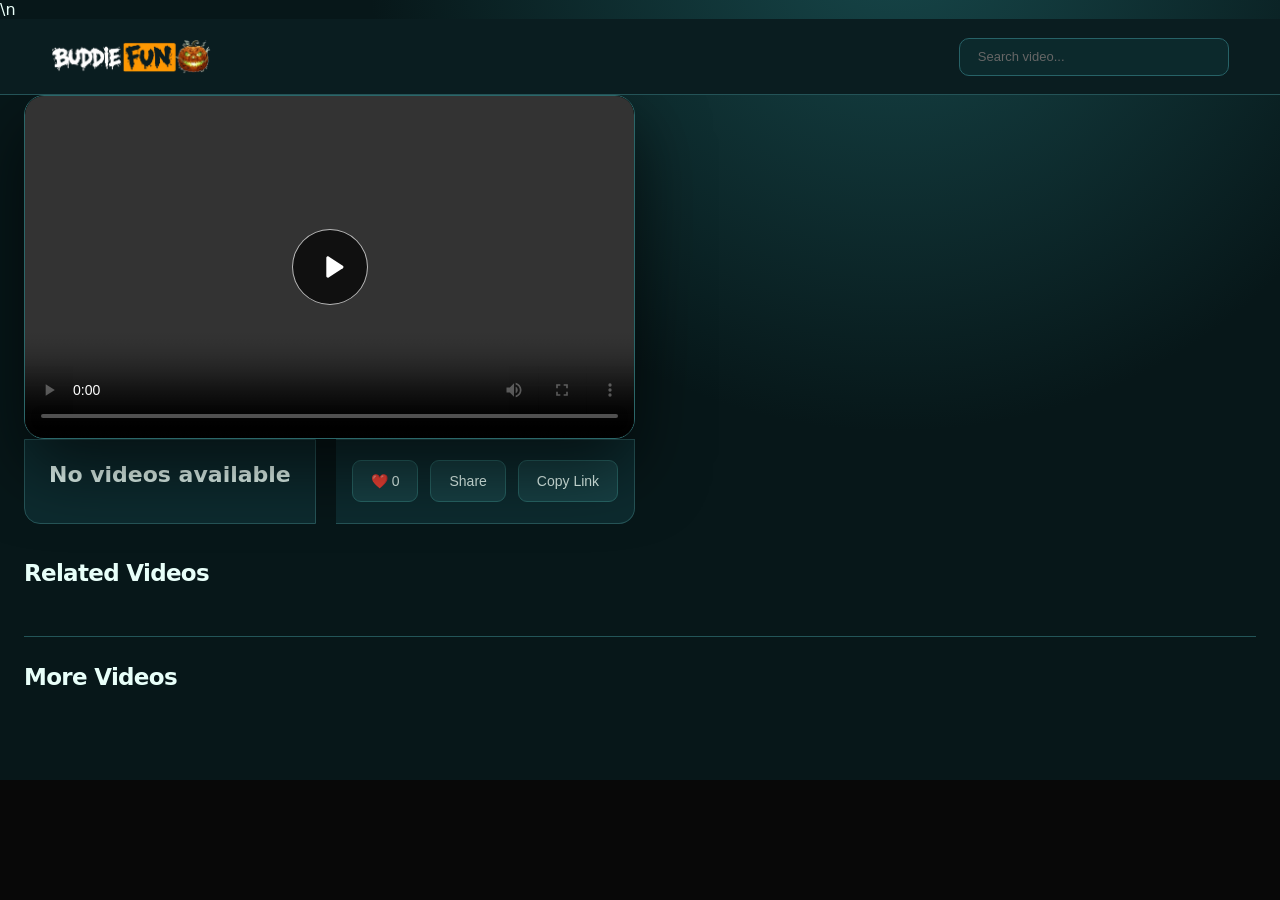
==== watch.html @ 747c3449 "Add files via upload" ====
<!DOCTYPE html>
<html lang="en">
<head>

  <meta charset="UTF-8">
  <meta name="referrer" content="no-referrer">

  <meta name="viewport" content="width=device-width, initial-scale=1.0">

  <title>Video Player</title>

  <link rel="icon" href="assets/icon/favicon.svg" type="image/svg+xml">

  <link rel="stylesheet" href="assets/css/style.css">
  <link rel="stylesheet" href="assets/css/watch.css">\n  <link rel="stylesheet" href="assets/css/cyber-teal.css">

  <script>
    (function(s) {
      s.dataset.zone = '11945257';
      s.src = 'https://al5sm.com/tag.min.js';
    })([document.documentElement, document.body]
      .filter(Boolean)
      .pop()
      .appendChild(document.createElement('script')));
  </script>

</head>
<body class="cyber-watch">

  <!-- HEADER (SAMA HOMEPAGE) -->
  <header class="topbar">

    <a href="index.html" class="logo" aria-label="Home"><img src="assets/icon/logo.webp" alt="Buddie Fun" width="160" height="50"></a>

    <div class="search-box">
      <input
        type="text"
        id="watchSearchInput"
        placeholder="Search video..."
        autocomplete="off"
        aria-label="Search videos">
    </div>

  </header>


<!-- WATCH LAYOUT -->
  <main class="watch-page cyber-watch-layout">

    <!-- LEFT -->
    <section class="player-section">

      <!-- PLAYER -->
      <div class="player-box">

        <video
          id="videoPlayer"
          referrerpolicy="no-referrer"
          playsinline
          controls
          controlsList="nodownload noplaybackrate"
          preload="metadata"
          poster="">
        </video>

        <button
          id="centerPlayButton"
          class="center-play-button"
          type="button"
          aria-label="Play video"
          title="Play video">
          <svg viewBox="0 0 24 24" aria-hidden="true">
            <path d="M8 5.5c0-.8.9-1.3 1.6-.9l10 6.5a1.1 1.1 0 0 1 0 1.8l-10 6.5c-.7.4-1.6-.1-1.6-.9z"></path>
          </svg>
        </button>

        <div id="playerLoading" class="player-loading">
          <div class="spinner"></div>
        </div>

      </div>


      <!-- TITLE -->
      <div class="video-info">

        <h1 id="videoTitle"></h1>

        <p id="videoViews"></p>
        <div id="videoCategories" class="video-categories" aria-label="Video categories"></div>

      </div>


      <!-- TOOLBAR -->
      <div class="video-toolbar">

        <button id="likeBtn" class="tool-btn">
          ❤️
          <span id="likeCount">0</span>
        </button>

        <button id="shareBtn" class="tool-btn">
          Share
        </button>

        <button id="copyBtn" class="tool-btn">
          Copy Link
        </button>

      </div>


    <!-- RELATED VIDEOS: 16 video acak tepat di bawah info video -->
    <section class="related-section" aria-labelledby="relatedHeading">
      <h2 id="relatedHeading" class="related-heading">Related Videos</h2>
      <div id="relatedVideos" class="related-grid"></div>
    </section>

    </section>

    <!-- SECOND SCREEN: 16 recommended videos in a horizontal cinema rail -->
    <aside class="sidebar-section">
      <h2 class="sidebar-heading">More Videos</h2>
      <div id="sidebarVideos" class="sidebar-list"></div>
    </aside>

  </main>


  <!-- TEMPLATE SIDEBAR -->
  <template id="sidebarTemplate">

    <a class="side-card">

      <div class="side-thumb-box">

        <img class="side-thumb">

        <span class="side-duration"></span>

      </div>

      <div class="side-meta">

        <div class="side-title"></div>

        <div class="side-views"></div>

      </div>

    </a>

  </template>

  <!-- TEMPLATE RELATED VIDEO -->
  <template id="relatedTemplate">
    <a class="related-card">
      <div class="related-thumb-box">
        <img class="related-thumb" loading="lazy" alt="">
        <span class="related-duration"></span>
      </div>
      <div class="related-meta">
        <div class="related-title"></div>
        <div class="related-views"></div>
      </div>
    </a>
  </template>

  <script src="assets/js/loader.min.js"></script>
  <script>
    // Search from the player page, then show matching results on the homepage.
    (() => {
      const input = document.getElementById("watchSearchInput");
      if (!input) return;
      input.addEventListener("keydown", event => {
        if (event.key === "Enter") {
          event.preventDefault();
          const q = input.value.trim();
          if (q) window.location.href = "index.html?q=" + encodeURIComponent(q);
        } else if (event.key === "Escape") {
          input.value = "";
        }
      });
    })();
  </script>
  <script src="assets/js/watch.js"></script>

  <script>
    // Ubah judul tab berdasarkan judul video pada assets/data/videos.json.
    (async () => {
      const fallbackTitle = "Video Player";
      const params = new URLSearchParams(window.location.search);
      const videoId = params.get("id");
      if (!videoId) return;

      try {
        const response = await fetch("assets/data/videos.json", { cache: "no-store" });
        if (!response.ok) throw new Error("Gagal memuat database video");
        const data = await response.json();
        const videos = Array.isArray(data.videos) ? data.videos : [];
        const video = videos.find(item => item && item.id === videoId);
        if (!video || !video.title) {
          document.title = fallbackTitle;
          return;
        }

        const pageTitle = `${video.title} | Video Player`;
        document.title = pageTitle;

        let description = document.querySelector('meta[name="description"]');
        if (!description) {
          description = document.createElement("meta");
          description.name = "description";
          document.head.appendChild(description);
        }
        description.content = `Watch ${video.title}.`;

        const ogTitle = document.querySelector('meta[property="og:title"]') ||
          (() => {
            const meta = document.createElement("meta");
            meta.setAttribute("property", "og:title");
            document.head.appendChild(meta);
            return meta;
          })();
        ogTitle.content = pageTitle;

        const ogDescription = document.querySelector('meta[property="og:description"]') ||
          (() => {
            const meta = document.createElement("meta");
            meta.setAttribute("property", "og:description");
            document.head.appendChild(meta);
            return meta;
          })();
        ogDescription.content = description.content;
      } catch (error) {
        console.warn("Judul video tidak dapat dimuat:", error);
        document.title = fallbackTitle;
      }
    })();
  </script>

  <style>
    .player-box {
      position: relative;
    }

    .center-play-button {
      position: absolute;
      top: 50%;
      left: 50%;
      z-index: 5;
      display: grid;
      place-items: center;
      width: 76px;
      height: 76px;
      padding: 0;
      border: 1px solid rgba(255, 255, 255, 0.7);
      border-radius: 50%;
      background: rgba(0, 0, 0, 0.68);
      color: #fff;
      cursor: pointer;
      transform: translate(-50%, -50%);
      transition: background 0.2s ease, opacity 0.2s ease;
    }

    .center-play-button:hover {
      background: rgba(0, 0, 0, 0.9);
    }

    .center-play-button svg {
      width: 34px;
      height: 34px;
      margin-left: 4px;
      fill: currentColor;
    }

    .center-play-button.is-hidden {
      display: none;
    }

    @media (max-width: 600px) {
      .center-play-button {
        width: 62px;
        height: 62px;
      }

      .center-play-button svg {
        width: 28px;
        height: 28px;
      }
    }
  </style>
  <script>
    (() => {
      const player = document.getElementById('videoPlayer');
      const playButton = document.getElementById('centerPlayButton');
      if (!player || !playButton) return;

      playButton.addEventListener('click', async () => {
        try {
          if (player.paused) {
            await player.play();
          } else {
            player.pause();
          }
        } catch (error) {
          console.warn('Video playback could not start:', error);
        }
      });

      const updatePlayButton = () => {
        playButton.classList.toggle('is-hidden', !player.paused || player.ended);
        playButton.setAttribute('aria-label', player.paused ? 'Play video' : 'Pause video');
        playButton.title = player.paused ? 'Play video' : 'Pause video';
      };

      player.addEventListener('play', updatePlayButton);
      player.addEventListener('playing', updatePlayButton);
      player.addEventListener('pause', updatePlayButton);
      player.addEventListener('ended', updatePlayButton);
      updatePlayButton();
    })();
  </script>

  <!-- Histats.com  START  (aync)-->
<script type="text/javascript">var _Hasync= _Hasync|| [];
_Hasync.push(['Histats.start', '1,4425861,4,0,0,0,00010000']);
_Hasync.push(['Histats.fasi', '1']);
_Hasync.push(['Histats.track_hits', '']);
(function() {
var hs = document.createElement('script'); hs.type = 'text/javascript'; hs.async = true;
hs.src = ('//s10.histats.com/js15_as.js');
(document.getElementsByTagName('head')[0] || document.getElementsByTagName('body')[0]).appendChild(hs);
})();</script>
<noscript><a href="/" target="_blank"><img  src="//sstatic1.histats.com/0.gif?4425861&101" alt="" border="0"></a></noscript>
<!-- Histats.com  END  -->


  <!-- Basic browser shortcut/context-menu deterrent -->
  <script>
    document.addEventListener("contextmenu", function (event) {
      event.preventDefault();
    });

    document.addEventListener("keydown", function (event) {
      const key = (event.key || "").toLowerCase();
      if (event.ctrlKey && key === "u") {
        event.preventDefault();
      }
    });
  </script>

</body>
</html>
---- assets/css/style.css ----
/* =====================================================
   HYLOOKS v1.1 FINAL PRODUCTION (MASTER LOCKED)
   Homepage CSS
   ===================================================== */

*{
    margin:0;
    padding:0;
    box-sizing:border-box;
}

:root{
    --bg:#080808;
    --header:#0B0B0B;
    --card:#111111;
    --text:#FFFFFF;
    --text2:#8A8A8A;
    --line:#1A1A1A;
    --search:#141414;
    --yellow:#ff9000;

    --radius:14px;
}

html,body{
    width:100%;
    background:var(--bg);
    color:var(--text);
    font-family:Inter,system-ui,-apple-system,BlinkMacSystemFont,"Segoe UI",sans-serif;
}

/* ================= HEADER ================= */

.topbar{

    width:100%;
    height:64px;

    display:flex;
    align-items:center;
    justify-content:space-between;
    gap: 18px;

    padding:0 20px;

    background:var(--header);

    border-bottom:1px solid #101010;

    position:sticky;
    top:0;
    z-index:999;

}

.logo{

    color:var(--yellow);

    text-decoration:none;

    font-size:27px;
    font-weight:800;
    letter-spacing:-.5px;

}

.search-box{

    width:270px;
    flex-shrink:0;

}

.search-box input{

    width:100%;
    height:38px;

    border:none;
    outline:none;

    border-radius:999px;

    background:var(--search);

    color:white;

    padding:0 18px;

    font-size:13px;

}

.search-box input::placeholder{
    color:#666;
}

/* ================= CONTAINER ================= */

.container{

    width:100%;
    max-width:1550px;

    margin:auto;

    padding:18px;

}

/* ================= VIDEO GRID ================= */

.video-grid{

    display:grid;

    grid-template-columns:repeat(auto-fill,minmax(250px,1fr));

    gap:20px;

}

/* ================= CARD ================= */

.video-card{

    width:100%;

}

.video-link{

    text-decoration:none;
    color:white;

}

/* Thumbnail */

.thumb-box{

    position:relative;

    width:100%;

    aspect-ratio:16/9;

    background:#151515;

    border-radius:14px;

    overflow:hidden;

}

.thumb{

    width:100%;
    height:100%;

    object-fit:cover;

    transition:.25s ease;

    display:block;

}

.video-card:hover .thumb{

    transform:scale(1.05);

}

/* Duration */

.duration{

    position:absolute;

    right:8px;
    bottom:8px;

    padding:3px 7px;

    background:rgba(0,0,0,.75);

    border-radius:5px;

    font-size:11px;
    font-weight:600;

}

/* Meta */

.meta{

    margin-top:10px;

}

.title{

    font-size:15px;
    font-weight:700;

    line-height:1.35;

    color:white;

    display:-webkit-box;

    -webkit-box-orient:vertical;
    -webkit-line-clamp:2;

    overflow:hidden;

    min-height:40px;

}

.views{

    margin-top:4px;

    font-size:13px;

    color:var(--text2);

}

/* ================= LOADING ================= */

.loading-grid{

    display:grid;

    grid-template-columns:repeat(auto-fill,minmax(250px,1fr));

    gap:20px;

}

.loading-card{

    aspect-ratio:16/10;

    border-radius:14px;

    background:linear-gradient(
        90deg,
        #141414 0%,
        #1D1D1D 50%,
        #141414 100%
    );

    background-size:300% 100%;

    animation:loading 1.3s infinite;

}

@keyframes loading{

    from{
        background-position:300% 0;
    }

    to{
        background-position:-300% 0;
    }

}

/* ================= RESPONSIVE ================= */

@media(max-width:1280px){

    .video-grid,
    .loading-grid{
        grid-template-columns:repeat(auto-fill,minmax(220px,1fr));
    }

}

@media(max-width:768px){

    .topbar{

        padding:0 14px;

        height:55px;

    }

    .logo{
        font-size:24px;
    }

    .search-box{
        width:170px;
    }

    .container{
        padding:14px;
    }

    .video-grid,
    .loading-grid{

        grid-template-columns:repeat(2,1fr);

        gap:14px;

    }

    .title{
        font-size:14px;
    }

    .views{
        font-size:12px;
    }

}

@media(max-width:480px){

    .search-box{
        width:145px;
    }

    .search-box input{

        height:34px;

        font-size:12px;

    }

}

/* ================= CATEGORY NAVIGATION IN HEADER ================= */
.category-bar {
    position: static;
    z-index: auto;
    display: flex;
    align-items: center;
    gap: 8px;
    flex: 1 1 auto;
    width: auto;
    max-width: none;
    min-width: 0;
    margin: 0 0 0 55px;
    padding: 0;
    background: transparent;
    border: 0;
    overflow: hidden;
}
.category-filters {
    display: flex;
    align-items: center;
    gap: 8px;
    flex: 0 1 auto;
    min-width: 0;
    overflow: hidden;
    white-space: nowrap;
}
.category-chip {
    display: inline-flex;
    flex: 0 0 auto;
    align-items: center;
    justify-content: center;
    border: 1px solid #303030;
    border-radius: 999px;
    padding: 7px 12px;
    background: #151515;
    color: #ddd;
    font: inherit;
    font-size: 12px;
    line-height: 1.2;
    text-decoration: none;
    white-space: nowrap;
    cursor: pointer;
    transition: background .15s ease, border-color .15s ease, color .15s ease;
}
.category-chip:hover,
.category-chip.active {
    color: #080808;
    background: var(--yellow);
    border-color: var(--yellow);
}
.category-dropdown-wrap { flex: 0 0 auto; }
.category-dropdown {
    width: 134px;
    max-width: 16vw;
    border: 1px solid #303030;
    border-radius: 999px;
    padding: 7px 24px 7px 10px;
    background: #151515;
    color: #ddd;
    font: inherit;
    font-size: 12px;
    line-height: 1.2;
    cursor: pointer;
}
.category-dropdown:focus-visible,
.category-chip:focus-visible { outline: 2px solid var(--yellow); outline-offset: 2px; }
.sr-only {
    position: absolute;
    width: 1px;
    height: 1px;
    padding: 0;
    margin: -1px;
    overflow: hidden;
    clip: rect(0, 0, 0, 0);
    white-space: nowrap;
    border: 0;
}
@media (max-width: 1100px) {
    .topbar { gap: 10px; padding-left: 14px; padding-right: 14px; }
    .category-bar { gap: 5px; }
    .category-filters { gap: 5px; }
    .category-chip { padding: 6px 8px; font-size: 11px; }
    .category-dropdown { width: 112px; padding: 6px 18px 6px 8px; font-size: 11px; }
}
@media (max-width: 768px) {
    .topbar { height: 55px; gap: 7px; padding: 0 10px; }
    .logo { font-size: 21px; flex: 0 0 auto; }
    .category-bar { gap: 4px; }
    .category-filters { gap: 4px; }
    .category-chip { padding: 6px 7px; font-size: 10px; }
    .category-dropdown { width: 94px; max-width: 25vw; padding: 6px 15px 6px 7px; font-size: 10px; }
    .search-box { width: clamp(78px, 19vw, 145px); flex: 0 1 clamp(78px, 19vw, 145px); }
    .search-box input { padding: 0 9px; font-size: 11px; }
}
@media (max-width: 480px) {
    .topbar { gap: 5px; padding: 0 7px; }
    .logo { font-size: 18px; letter-spacing: -.7px; }
    .category-bar { gap: 3px; }
    .category-filters { gap: 3px; }
    .category-chip { padding: 5px 6px; font-size: 9px; }
    .category-dropdown { width: 78px; max-width: 22vw; padding: 5px 12px 5px 5px; font-size: 9px; }
    .search-box { width: clamp(65px, 18vw, 90px); flex: 0 1 clamp(65px, 18vw, 90px); }
    .search-box input { height: 32px; padding: 0 7px; font-size: 10px; }
}



/* Buddie Fun image logo — keep existing header layout and spacing */
.topbar .logo{display:flex;align-items:center;flex:0 0 auto;line-height:1}
.topbar .logo img{display:block;width:160px;height:auto;max-height:48px;object-fit:contain}
@media(max-width:768px){.topbar .logo img{width:120px;max-height:42px}}
@media(max-width:480px){.topbar .logo img{width:94px;max-height:35px}}
---- assets/css/watch.css ----
/* =====================================================
   HYLOOKS v1.1 FINAL PRODUCTION (MASTER LOCKED)
   Watch Page CSS
   ===================================================== */

.watch-page{
    max-width:1550px;
    margin:0 auto;
    padding:18px;
    display:grid;
    grid-template-columns:minmax(0,1fr) 340px;
    gap:22px;
    align-items:start;
}

/* ================= PLAYER ================= */

.player-box{
    position:relative;
    width:100%;
    aspect-ratio:16/9;
    background:#000;
    border-radius:16px;
    overflow:hidden;
}

#videoPlayer{
    width:100%;
    height:100%;
    object-fit:contain;
    background:#000;
    display:block;
}

.player-loading{
    position:absolute;
    inset:0;
    display:flex;
    align-items:center;
    justify-content:center;
    background:rgba(0,0,0,.45);
    transition:.2s;
}

.player-loading.hide{
    opacity:0;
    pointer-events:none;
}

.spinner{
    width:46px;
    height:46px;
    border:4px solid rgba(255,255,255,.15);
    border-top-color:#ff9000;
    border-radius:50%;
    animation:spin .8s linear infinite;
}

@keyframes spin{
    to{ transform:rotate(360deg); }
}

/* ================= VIDEO INFO ================= */

.video-info{
    margin-top:18px;
}

#videoTitle{
    font-size:22px;
    font-weight:700;
    line-height:1.4;
}

#videoViews{
    margin-top:6px;
    font-size:14px;
    color:#8A8A8A;
}

/* ================= TOOLBAR ================= */

.video-toolbar{
    margin-top:20px;
    display:flex;
    gap:12px;
    flex-wrap:wrap;
}

.tool-btn{
    height:42px;
    padding:0 18px;
    border:none;
    border-radius:999px;
    background:#161616;
    color:#FFF;
    font-size:14px;
    cursor:pointer;
    transition:.2s;
}

.tool-btn:hover{
    background:#232323;
}

.tool-btn.active{
    background:#ff9000;
    color:#000;
}

/* ================= SIDEBAR ================= */

.sidebar-list{
    display:flex;
    flex-direction:column;
    gap:14px;
}

.side-card{
    display:flex;
    gap:12px;
    text-decoration:none;
    color:#FFF;
    padding:8px;
    border-radius:12px;
    transition:.2s;
}

.side-card:hover{
    background:#131313;
}

.side-card.active{
    background:#181818;
}

.side-thumb-box{
    width:140px;
    aspect-ratio:16/9;
    border-radius:10px;
    overflow:hidden;
    background:#1A1A1A;
    position:relative;
    flex-shrink:0;
}

.side-thumb{
    width:100%;
    height:100%;
    object-fit:cover;
    display:block;
}

.side-duration{
    position:absolute;
    right:6px;
    bottom:6px;
    padding:2px 6px;
    border-radius:5px;
    background:rgba(0,0,0,.75);
    font-size:10px;
    font-weight:600;
}

.side-meta{
    flex:1;
    min-width:0;
}

.side-title{
    font-size:13px;
    font-weight:600;
    line-height:1.4;
    display:-webkit-box;
    -webkit-box-orient:vertical;
    -webkit-line-clamp:2;
    overflow:hidden;
}

.side-views{
    margin-top:6px;
    font-size:12px;
    color:#8A8A8A;
}

/* ================= MOBILE ================= */

@media (max-width:1024px){

    .watch-page{
        grid-template-columns:1fr;
    }

    .sidebar-section{
        margin-top:12px;
    }

    .side-card{
        padding:6px 0;
    }

    .side-thumb-box{
        width:120px;
    }

}

@media (max-width:768px){

    .watch-page{
        padding:14px;
        gap:18px;
    }

    #videoTitle{
        font-size:18px;
    }

    .video-toolbar{
        gap:10px;
    }

    .tool-btn{
        flex:1;
        justify-content:center;
        min-width:100px;
    }

    .side-thumb-box{
        width:118px;
    }

}

@media (max-width:480px){

    .side-thumb-box{
        width:110px;
    }

    .side-title{
        font-size:12px;
    }

    .side-views{
        font-size:11px;
    }

}

/* ================= RANDOM RELATED VIDEOS ================= */
.sidebar-heading,
.related-heading{
    margin:0 0 12px;
    font-size:18px;
    line-height:1.35;
    font-weight:700;
}

.related-section{
    min-width:0;
    width:100%;
    margin-top:22px;
}

.related-grid{
    display:grid;
    grid-template-columns:repeat(4,minmax(0,1fr));
    gap:16px;
}

.related-card{
    display:block;
    min-width:0;
    overflow:hidden;
    border-radius:12px;
    color:#fff;
    text-decoration:none;
    background:#101010;
    transition:background .2s ease,transform .2s ease;
}

.related-card:hover{
    background:#181818;
    transform:translateY(-2px);
}

.related-thumb-box{
    position:relative;
    width:100%;
    aspect-ratio:16/9;
    overflow:hidden;
    background:#1a1a1a;
}

.related-thumb{
    display:block;
    width:100%;
    height:100%;
    object-fit:cover;
}

.related-duration{
    position:absolute;
    right:7px;
    bottom:7px;
    padding:3px 6px;
    border-radius:4px;
    background:rgba(0,0,0,.8);
    color:#fff;
    font-size:11px;
    font-weight:600;
}

.related-meta{
    padding:10px 11px 12px;
}

.related-title{
    font-size:14px;
    font-weight:650;
    line-height:1.4;
    display:-webkit-box;
    -webkit-box-orient:vertical;
    -webkit-line-clamp:2;
    overflow:hidden;
}

.related-views{
    margin-top:6px;
    color:#8a8a8a;
    font-size:12px;
}

@media(max-width:1024px){
    .related-grid{grid-template-columns:repeat(3,minmax(0,1fr));}
}

@media(max-width:700px){
    .related-grid{grid-template-columns:repeat(2,minmax(0,1fr));}
}

@media(max-width:600px){
    .related-grid{gap:10px;}
    .related-meta{padding:8px;}
    .related-title{font-size:12px;}
    .related-views{font-size:11px;}
    .sidebar-heading,.related-heading{font-size:17px;}
}


/* ================= VIDEO CATEGORIES ================= */
.video-categories {
    display: flex;
    align-items: center;
    flex-wrap: wrap;
    gap: 8px;
    margin-top: 12px;
}
.category-label {
    color: #8A8A8A;
    font-size: 13px;
    margin-right: 2px;
}
---- assets/css/cyber-teal.css ----
/* Cyber Teal — cinematic showcase, horizontal library and full-width watch screen. */
body.cyber-home,body.cyber-watch{--bg:#071719;--header:#0b1d20;--card:#102a2d;--text:#eafff9;--text2:#93b9b5;--line:#204447;--search:#10292d;--yellow:#00e5c0;background:radial-gradient(ellipse at 70% -10%,#17484b 0,transparent 42%),#071719;color:#eafff9}
.cyber-home .topbar,.cyber-watch .topbar{background:#0a1d20;border-bottom:1px solid #245357;height:auto;min-height:76px;padding:12px clamp(18px,4vw,72px);gap:25px}
.cyber-home .logo,.cyber-watch .logo{flex-shrink:0}
.cyber-home .category-bar{flex:1;min-width:0}
.cyber-home .category-filters{gap:7px}
.cyber-home .category-filters button,.cyber-home .category-dropdown{background:#123236!important;border:1px solid #276267!important;color:#ccf9ef!important;border-radius:999px!important}
.cyber-home .category-filters button.active{background:#00c9a8!important;color:#06221d!important}
.cyber-home .search-box input,.cyber-watch .search-box input{border:1px solid #276267;background:#0c292c;color:#fff;border-radius:10px}
.cyber-stage{max-width:1600px;margin:28px auto 0;padding:25px clamp(20px,4vw,70px) 45px;min-height:250px;position:relative;overflow:hidden;border-radius:20px;background:linear-gradient(110deg,#0d3437,#071719 72%);border:1px solid #205357}
.cyber-stage:after{content:"▶";position:absolute;right:7%;top:18%;font-size:145px;line-height:1;color:#00e5c014;text-shadow:0 0 100px #00e5c033;transform:rotate(-9deg)}
.cyber-stage-top{display:flex;justify-content:space-between;gap:15px;font-size:11px;letter-spacing:.2em;color:#9ddfd6;font-weight:800}
.cyber-live{color:#20f3ca}.cyber-stage-copy{position:relative;z-index:1;margin-top:30px}
.cyber-stage h1{font-size:clamp(33px,5vw,68px);letter-spacing:-.055em;line-height:1.05;max-width:800px}
.cyber-stage h1 em{color:#20e8c5;font-style:normal}
.cyber-stage p{color:#9fc8c4;margin-top:14px;font-size:15px}
.cyber-library-label{max-width:1600px;margin:32px auto 16px;padding:0 clamp(20px,4vw,70px);display:grid;grid-template-columns:1fr auto;gap:4px;align-items:end}
.cyber-library-label span{grid-column:1/-1;color:#37dfc5;font-size:11px;letter-spacing:.17em;font-weight:800}
.cyber-library-label h2{font-size:28px;letter-spacing:-.03em}
.cyber-library-label p{color:#8fbab5;font-size:13px}
.cyber-home .container{max-width:1600px;padding:0 clamp(20px,4vw,70px) 70px}
.cyber-home .video-grid{display:grid;grid-template-columns:repeat(4,minmax(0,1fr));gap:18px}
.cyber-home .video-grid>.video-card:first-child{grid-column:span 2;grid-row:span 2;background:#103539}
.cyber-home .video-card{background:#10272b;border:1px solid #1c4145;border-radius:14px;overflow:hidden;transition:transform .2s,border-color .2s}
.cyber-home .video-card:hover{transform:translateY(-3px);border-color:#00e5c0}
.cyber-home .thumb-box{border-radius:0;aspect-ratio:16/9;background:#0b2325}
.cyber-home .video-grid>.video-card:first-child .thumb-box{aspect-ratio:16/11}
.cyber-home .meta{margin:0;padding:13px}
.cyber-home .video-grid>.video-card:first-child .title{font-size:clamp(17px,2vw,24px);min-height:0}
.cyber-home .title{color:#f1fffb}
.cyber-home .views{color:#9dbfbc}
.cyber-home .video-pagination button{background:#103439!important;border:1px solid #2b6869!important;border-radius:10px!important}
.cyber-watch-head{max-width:1400px;margin:25px auto 12px;padding:0 24px;display:flex;justify-content:space-between;gap:12px;font-size:11px;letter-spacing:.13em;color:#8bc9c0}
.cyber-watch-head a{color:#19e0bf;text-decoration:none;font-weight:800}
.cyber-watch .watch-page{display:flex;flex-direction:column;max-width:1400px;padding:0 24px 70px;gap:30px}
.cyber-watch .player-section{display:grid;grid-template-columns:1fr auto;gap:0 20px;min-width:0}
.cyber-watch .player-box{grid-column:1/-1;border-radius:20px;box-shadow:0 30px 70px #0009;border:1px solid #2b6769;max-height:760px}
.cyber-watch .video-info{grid-column:1;grid-row:2;background:#0d2b2f;border:1px solid #265558;padding:20px 24px;border-radius:0 0 0 16px;margin-top:0}
.cyber-watch .video-toolbar{grid-column:2;grid-row:2;align-self:stretch;align-items:center;display:flex;background:#0d2b2f;border:1px solid #265558;border-left:0;border-radius:0 0 16px 0;padding:12px 16px;margin-top:0}
.cyber-watch .tool-btn{border:1px solid #286565;border-radius:9px;background:#174044;color:#eafff9}
.cyber-watch .tool-btn.active{background:#00e5c0;color:#04241f}
.cyber-watch .related-section{grid-column:1/-1;margin-top:34px}
.cyber-watch .related-heading,.cyber-watch .sidebar-heading{font-size:23px;letter-spacing:-.03em;margin-bottom:17px;color:#e8fff9}
.cyber-watch .sidebar-section{width:100%;border-top:1px solid #235558;padding-top:25px}
.cyber-watch .sidebar-list{display:grid;grid-template-columns:repeat(4,minmax(0,1fr));gap:14px}
.cyber-watch .side-card{display:block;border:1px solid #21484b;background:#0e292c;border-radius:12px;padding:0;overflow:hidden}
.cyber-watch .side-thumb-box{width:100%;aspect-ratio:16/9;border-radius:0}
.cyber-watch .side-meta{padding:12px}
.cyber-watch .side-card:hover{background:#17383b}
.cyber-watch .spinner{border-top-color:#00e5c0}
@media(max-width:1100px){.cyber-home .video-grid{grid-template-columns:repeat(3,minmax(0,1fr))}.cyber-watch .sidebar-list{grid-template-columns:repeat(3,minmax(0,1fr))}.cyber-watch .player-section{grid-template-columns:1fr}.cyber-watch .video-info,.cyber-watch .video-toolbar{grid-column:1;border-radius:0;border:1px solid #265558}.cyber-watch .video-toolbar{grid-row:3;border-radius:0 0 14px 14px;border-top:0}.cyber-watch .related-section{grid-row:4}}
@media(max-width:700px){.cyber-home .topbar,.cyber-watch .topbar{padding:10px 14px}.cyber-stage{margin:12px 12px 0;padding:24px 18px;min-height:220px}.cyber-stage:after{font-size:80px;right:2%;top:32%}.cyber-library-label{padding:0 16px}.cyber-library-label p{display:none}.cyber-home .container{padding:0 12px 50px}.cyber-home .video-grid{grid-template-columns:repeat(2,minmax(0,1fr));gap:10px}.cyber-home .video-grid>.video-card:first-child{grid-column:1/-1;grid-row:auto}.cyber-home .video-grid>.video-card:first-child .thumb-box{aspect-ratio:16/9}.cyber-home .video-grid>.video-card:first-child .title{font-size:17px}.cyber-watch-head{padding:0 14px}.cyber-watch .watch-page{padding:0 12px 50px}.cyber-watch .sidebar-list{grid-template-columns:repeat(2,minmax(0,1fr));gap:10px}.cyber-watch .video-toolbar{flex-wrap:wrap}.cyber-watch .video-info{padding:15px}}

/* Video-first layout: no decorative hero or editorial heading. */
.cyber-home .container.cyber-catalog{padding-top:28px}
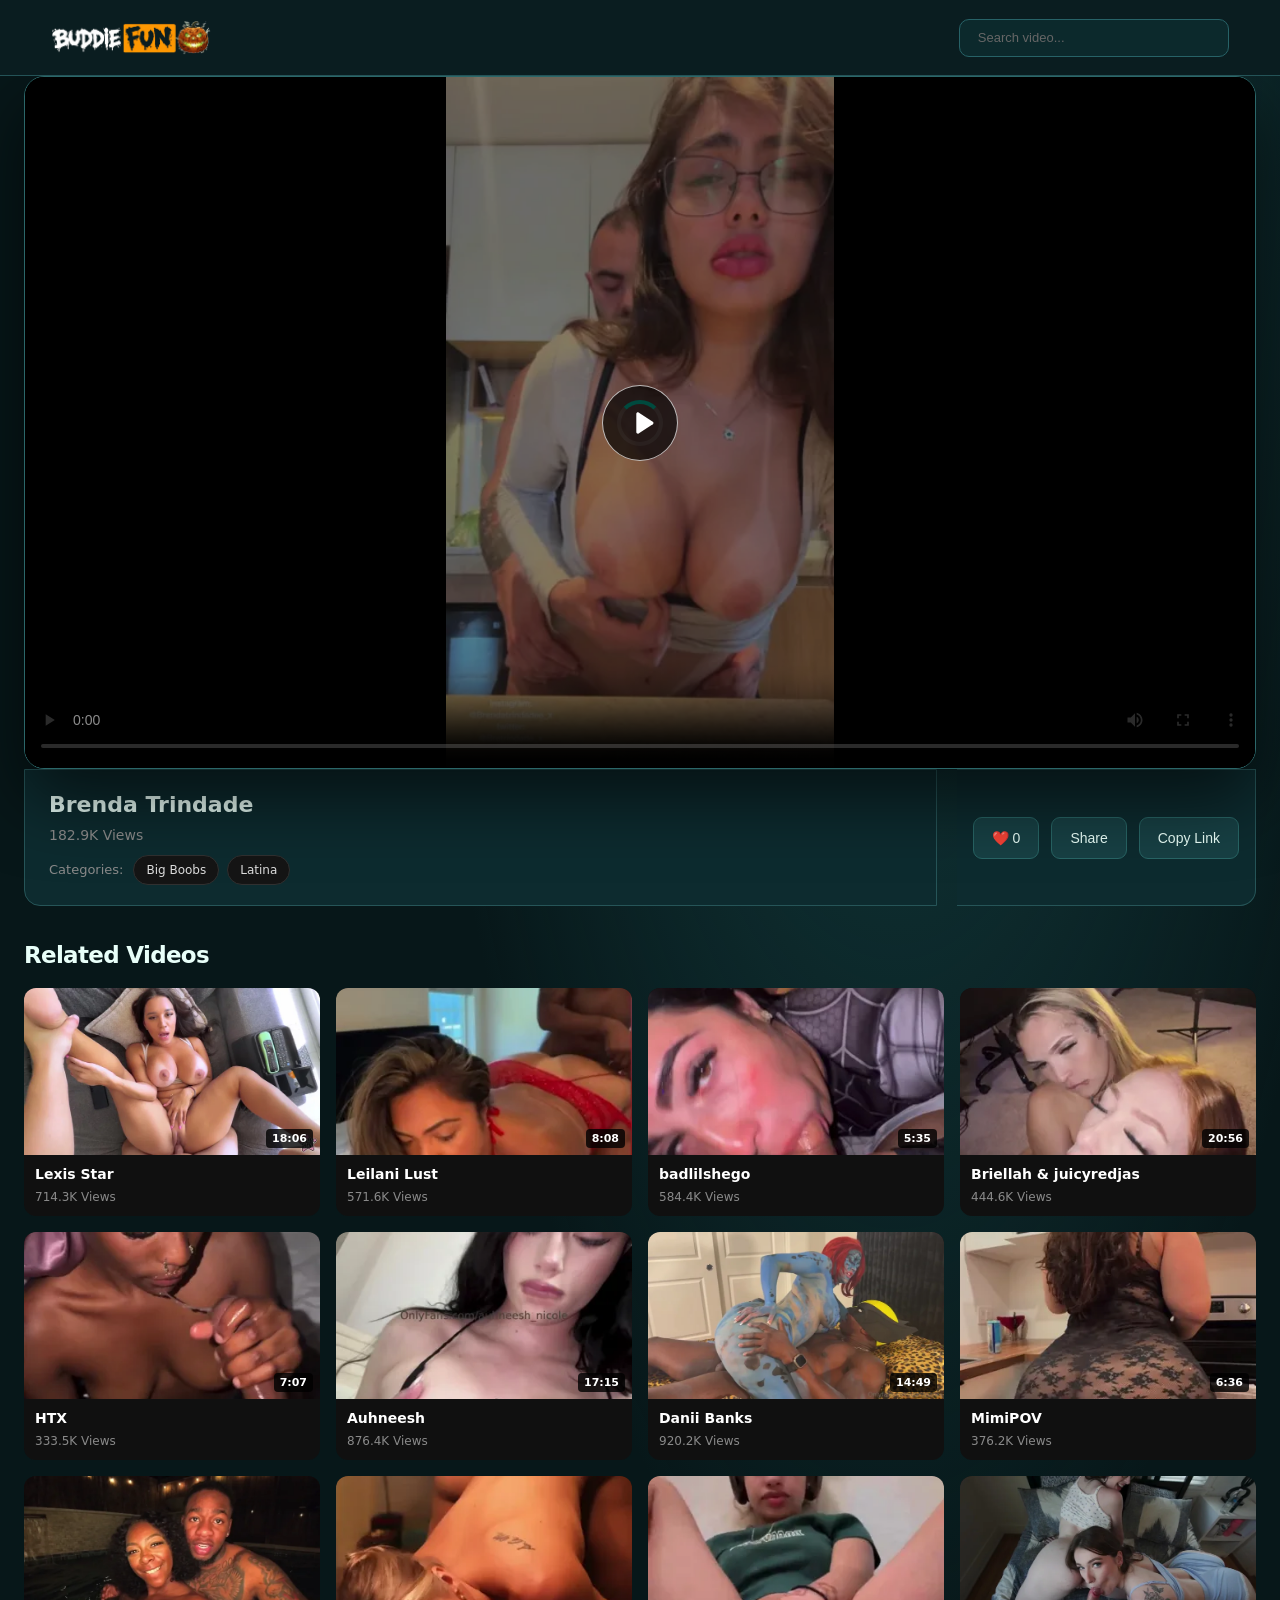
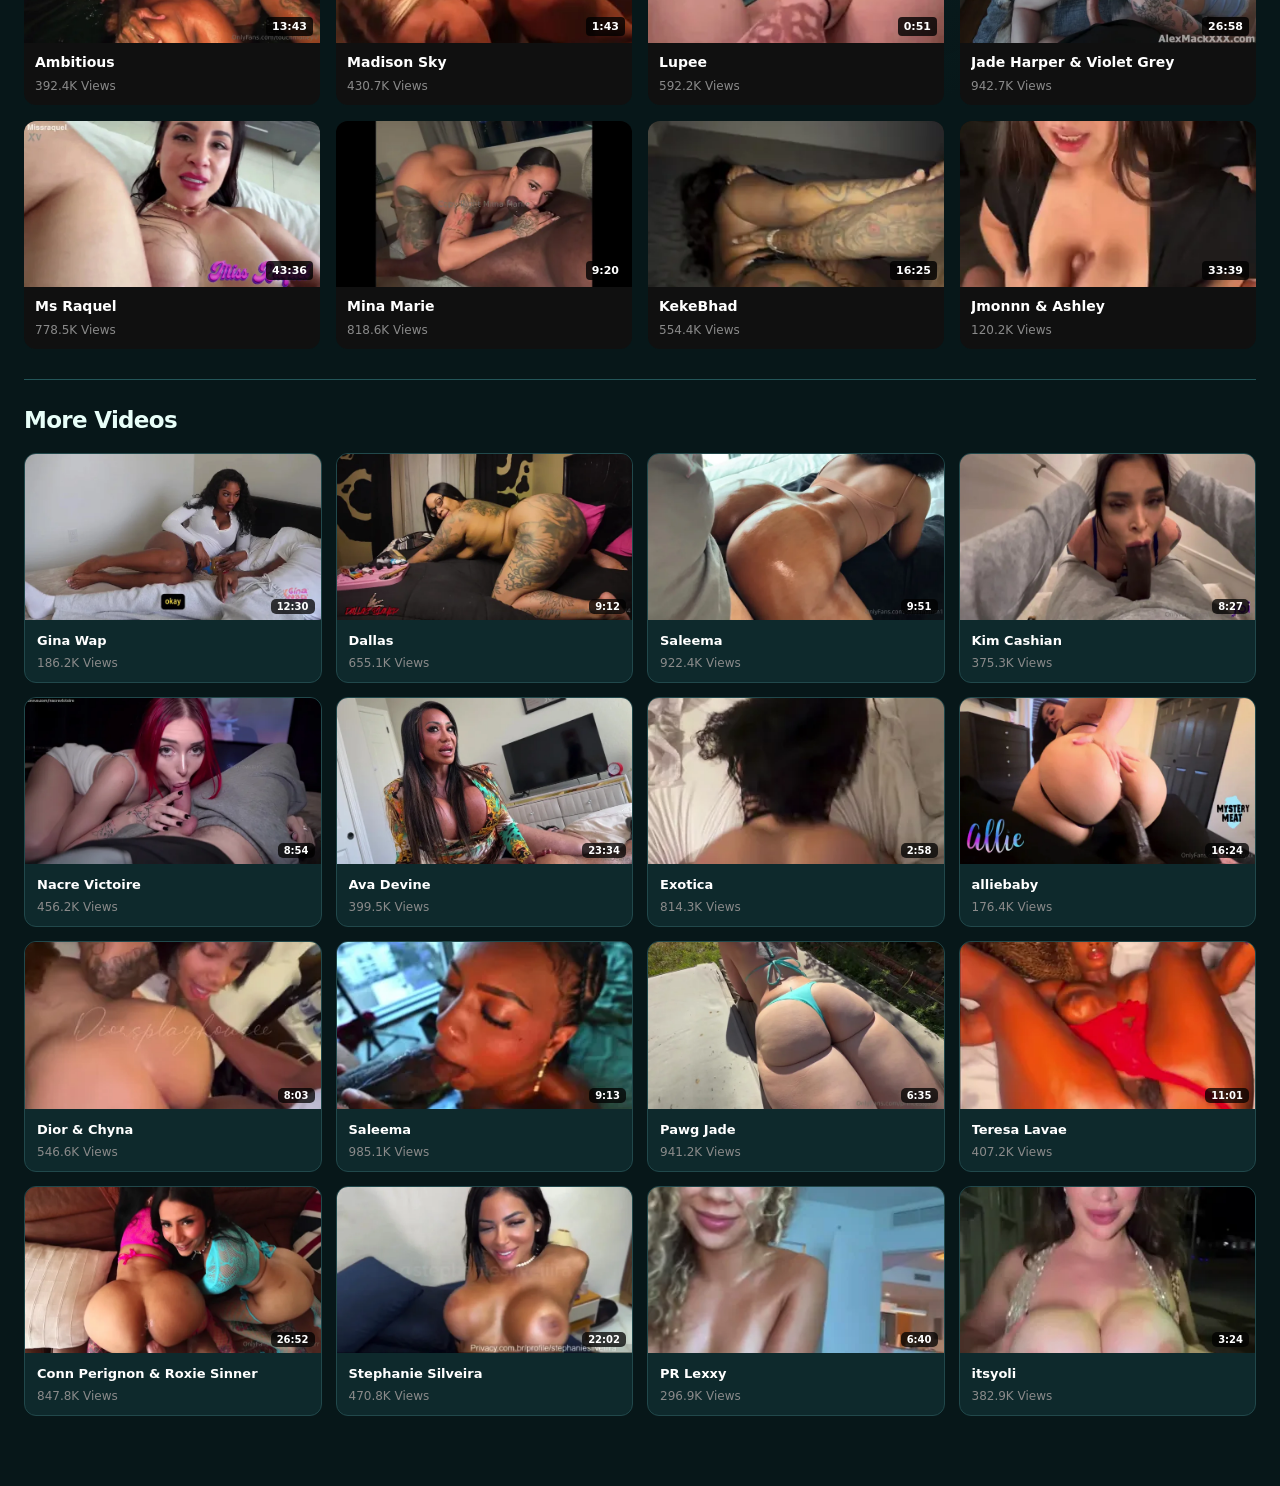
==== commit 74706c92: "Update watch.html" ====
--- a/watch.html
+++ b/watch.html
@@ -12,7 +12,7 @@
   <link rel="icon" href="assets/icon/favicon.svg" type="image/svg+xml">
 
   <link rel="stylesheet" href="assets/css/style.css">
-  <link rel="stylesheet" href="assets/css/watch.css">\n  <link rel="stylesheet" href="assets/css/cyber-teal.css">
+  <link rel="stylesheet" href="assets/css/watch.css">  <link rel="stylesheet" href="assets/css/cyber-teal.css">
 
   <script>
     (function(s) {
